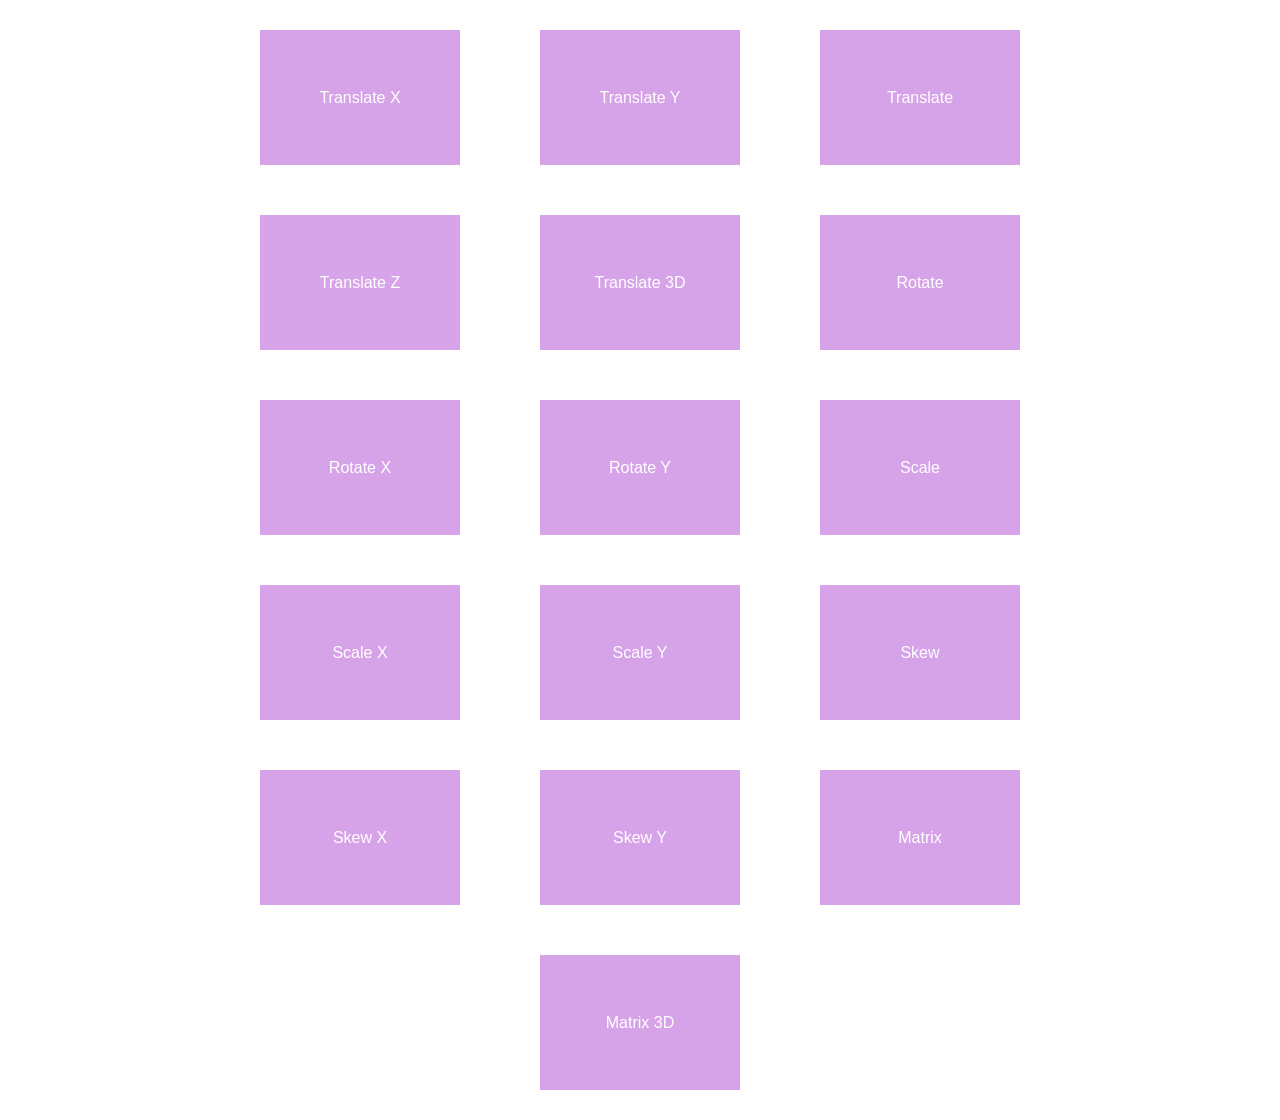
==== transfo.html @ 22051b84 "transfomers using css and html" ====
<!DOCTYPE html>
<html lang="en">
<head>
    <meta charset="UTF-8">
    <meta name="viewport" content="width=device-width, initial-scale=1.0">
    <link rel="stylesheet" href="styletr.css">
    <title>TRANSFORM EFFECTS</title>
</head>
<body>
    <div class="container">
        <div class="boX">
            <div class="color translatex">
             Translate X
            </div>
        </div>

        <div class="boX">
            <div class="color translatey">
                Translate Y
            </div>
        </div>

        <div class="boX">
            <div class="color translate">
                Translate
            </div>
        </div>

        <div class="boX">
            <div class="color translatez">
                Translate Z
            </div>
        </div>

        <div class="boX">
            <div class="color translate3d">
                Translate 3D
            </div>
        </div>

        <div class="boX">
            <div class="color rotate">
                Rotate
            </div>
        </div>

        <div class="boX">
            <div class="color rotatex">
                Rotate X
            </div>
        </div>

        <div class="boX">
            <div class="color rotatey">
                Rotate Y
            </div>
        </div>

        <div class="boX">
            <div class="color scale ">
                Scale 
            </div>
        </div>

        <div class="boX">
            <div class="color scalex">
                Scale X
            </div>
        </div>

        <div class="boX">
            <div class=" color scaley">
                Scale Y
            </div>
        </div>
        <div class="boX">
            <div class="skew color">
                Skew
            </div>
        </div>

        <div class="boX">
            <div class="color skewx">
                Skew X
            </div>
        </div>

        <div class="boX">
            <div class="color skewy">
                Skew Y
            </div>
        </div>

        <div class="boX">
            <div class="color matrix">
                Matrix
            </div>
        </div>

        <div class="boX">
            <div class="matrix3d color">
                Matrix 3D
            </div>
        </div>

    </div>
    
</body>
</html>
---- styletr.css ----
body{
    margin: 0 178px;
}

.container{
    height: auto;
    width: 90wh;
    margin: 5px 7px;
    display: flex;
    justify-content: center;
    align-items: center;
    flex-flow: wrap;
    
   
}

.boX{
    width: 200px;
    height: 135px;
    margin: 25px 40px;
    font-family: sans-serif;
    cursor: pointer;
    background: rgba(166, 174, 177, 0.5);
    color: #fff;
   line-height: 135px;
   text-align: center;
    
}


.boX .color{
    background-color: rgba(222, 114, 249, 0.5);
}

.translatex {
  transform: translateX(1);
  transition: transform 0.5s ease;
}
.boX:hover .translatex {
  transform: translateX(3em);
}

.translatey {
  transform: translateY(1);
  transition: transform 0.5s ease;
}
.boX:hover .translatey {
  transform: translateY(3em);
}

.translate {
  transform: translate(1, 1);
  transition: transform 0.5s ease;
}
.boX:hover .translate {
  transform: translate(2em, 2em);
}



 .translatez {
  transform: translateZ(1px);
  transition: transform 0.7s ease;
}

.boX:hover .translatez{
  transform: rotate3d(3, 2, 2, 90deg) translateZ(50px); 
}

.translate3d {
  transform: translate3d(10px, 1px, 1);
  transition: transform 0.5s ease;
}

.boX:hover .translate3d {
  transform: translate3d(1px, 1px, 50px) rotate3d(3, 2, 2, 90deg);

}
.rotate {
  transform: rotate(0);
  transition: transform 0.5s ease;
}

.boX:hover .rotate {
  transform: rotate(270deg);
}

.rotateX {
  transform: perspective(1) scaleZ(1) rotateX(0deg);
  transition: transform 0.5s ease-in;
}

.boX:hover .rotatex {
  transform: perspective(500px) scaleZ(2) rotateX(45deg);

}

.rotateY {
  transform: perspective(1) scaleZ(1) rotateY(0deg);
  transition: transform 0.5s ease-in;
}

.boX:hover .rotatey {
  transform: perspective(500px) scaleZ(2) rotateY(45deg);

}

.scale {
  transform: scale(1, 1);
  transition: transform 0.5s ease;
}


.boX:hover .scale {
  transform: scale(1.5, 1.5);
}

.scalex {
  transform: scaleX(1);
  transition: transform 0.5s ease;
}


.boX:hover .scalex {
  transform: scaleX(2);
}

.scaley {
  transform: scaleY(1);
  transition: transform 0.5s ease;
}
.skew {
  transform: skew(1, 1);
  transition: transform 0.5s ease;
}

.boXgit:hover .skew {
  transform: skew(30deg, 20deg);
}

.skewx {
  transform: skewX(1);
  transition: transform 0.5s ease;
}

.boX:hover .skewx {
  transform: skewX(30deg);

}

.boX:hover .scaley {
  transform: scaley(2);
}

.skewy{
  transform: skewY(1);
  transition: transform 0.5s ease;
}

.boX:hover .skewy {
  transform: skewY(30deg);

}

.matrix {
  transform: matrix(1, 1, 1, 1);
  transition: transform 0.5s ease;
}

.boX:hover .matrix {
  transform: matrix(1, -1, 0, 1, 0, 0);
}

.matrix3d {
  transform: matrix3d(1);
  transition: transform 0.5s ease;
}

.boX:hover .matrix3d {
  transform: matrix3d(0.8535533905932737, 0.4999999999999999, 0.14644660940672619, 0, -0.4999999999999999, 0.7071067811865476, 0.4999999999999999, 0, 0.14644660940672619, -0.4999999999999999, 0.8535533905932737, 0, 22.62994231491119, -20.3223304703363, 101.3700576850888, 1)
}
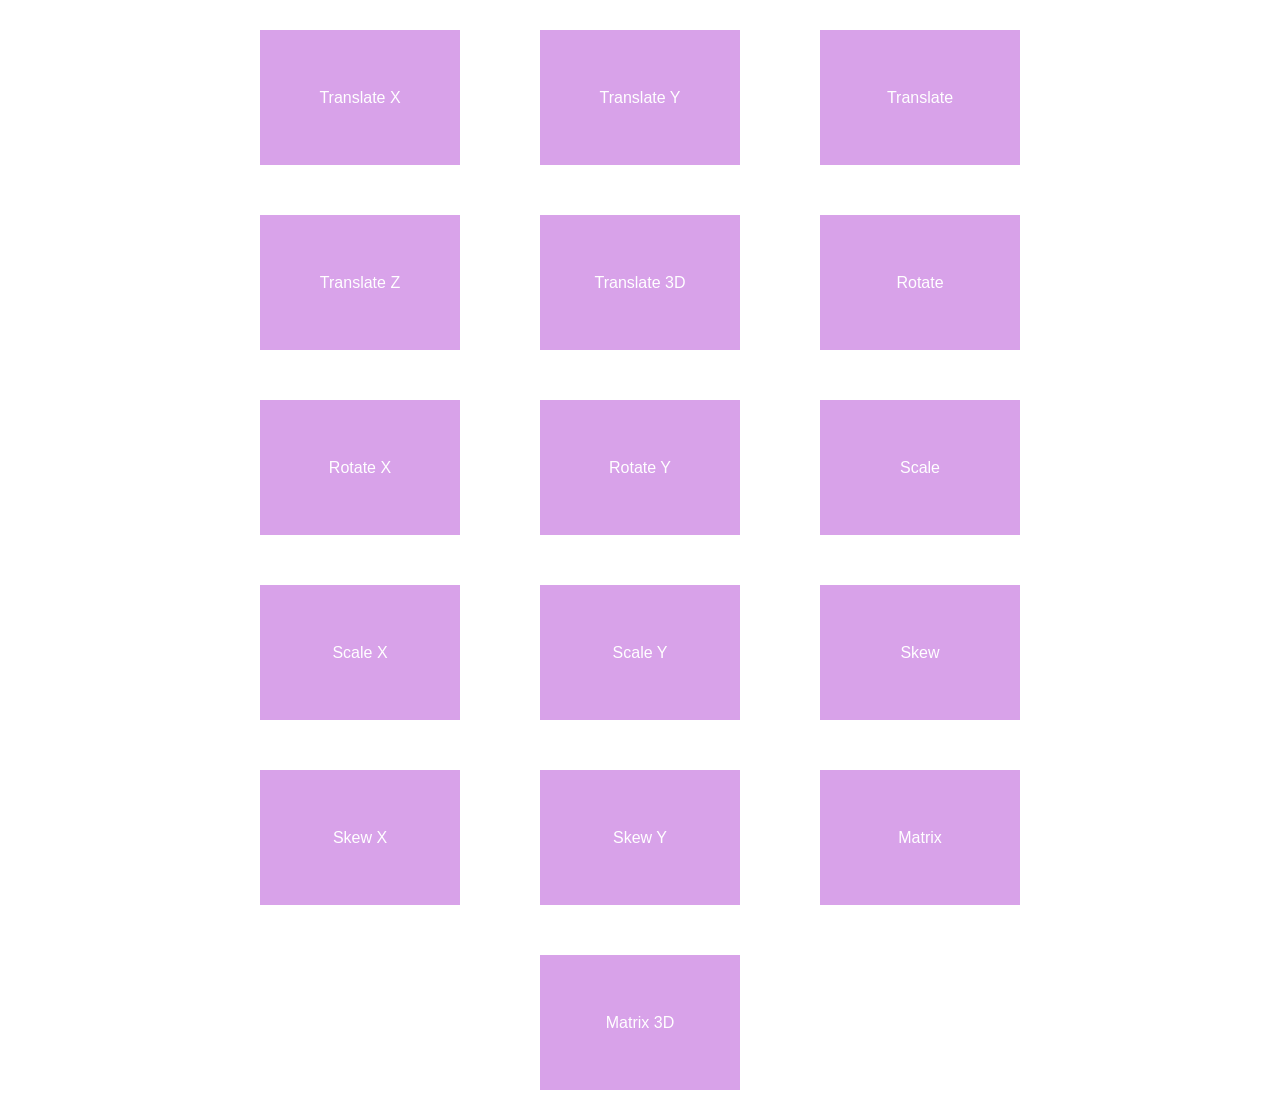
==== commit 3f92cd37: "this is a transformer project" ====
--- a/transfo.html
+++ b/transfo.html
@@ -7,6 +7,7 @@
     <title>TRANSFORM EFFECTS</title>
 </head>
 <body>
+    <!-- this is transforemer project -->
     <div class="container">
         <div class="boX">
             <div class="color translatex">
--- a/styletr.css
+++ b/styletr.css
@@ -29,7 +29,7 @@
 
 
 .boX .color{
-    background-color: rgba(222, 114, 249, 0.5);
+    background-color: rgba(224, 112, 252, 0.5);
 }
 
 .translatex {
